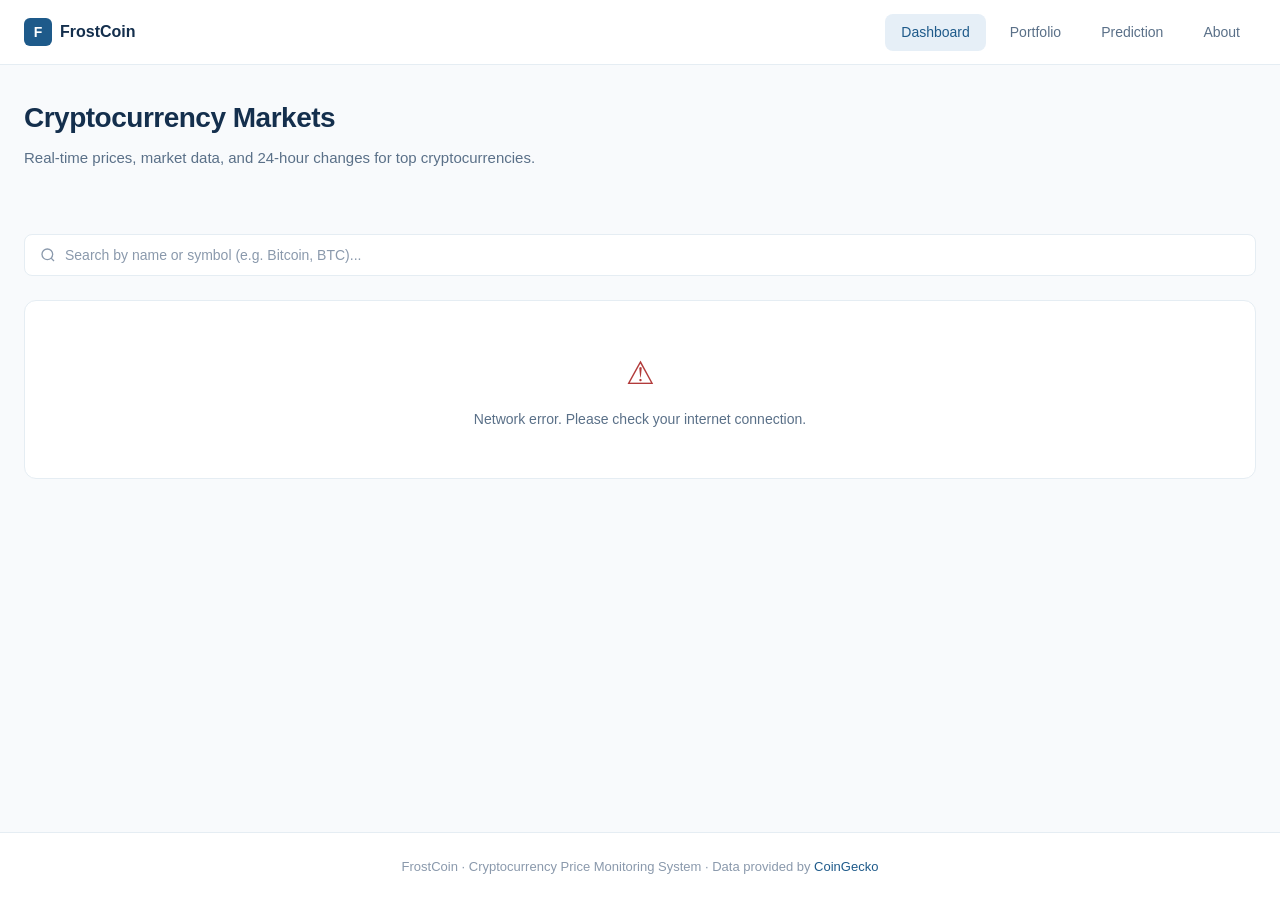
==== crypto-app/index.html @ 24e7f229 "Initial commit: Stage 2 - Dashboard and Coin Detail" ====
<!DOCTYPE html>
<html lang="en">
<head>
    <meta charset="UTF-8">
    <meta name="viewport" content="width=device-width, initial-scale=1.0">
    <title>FrostCoin — Cryptocurrency Price Monitor</title>
    <meta name="description" content="Real-time cryptocurrency prices, technical analysis, prediction, and portfolio tracking.">
    <link rel="stylesheet" href="css/styles.css">
</head>
<body>

    <!-- ============ Site header ============ -->
    <header class="site-header">
        <div class="header-container">
            <a href="index.html" class="logo">
                <span class="logo-mark">F</span>
                <span>FrostCoin</span>
            </a>
            <nav class="main-nav">
                <a href="index.html" class="nav-link">Dashboard</a>
                <a href="pages/portfolio.html" class="nav-link">Portfolio</a>
                <a href="pages/prediction.html" class="nav-link">Prediction</a>
                <a href="pages/about.html" class="nav-link">About</a>
            </nav>
        </div>
    </header>

    <!-- ============ Main content ============ -->
    <main class="page-container">

        <div class="page-header">
            <h1 class="page-title">Cryptocurrency Markets</h1>
            <p class="page-subtitle">Real-time prices, market data, and 24-hour changes for top cryptocurrencies.</p>
        </div>

        <!-- Global market stats -->
        <div id="global-stats" class="stat-grid">
            <!-- Populated by dashboard.js -->
        </div>

        <!-- Search -->
        <div class="search-wrapper">
            <svg class="search-icon" viewBox="0 0 24 24" fill="none" stroke="currentColor" stroke-width="2">
                <circle cx="11" cy="11" r="8"></circle>
                <line x1="21" y1="21" x2="16.65" y2="16.65"></line>
            </svg>
            <input type="text" id="search-input" class="search-input"
                   placeholder="Search by name or symbol (e.g. Bitcoin, BTC)..."
                   autocomplete="off">
        </div>

        <!-- Coin table -->
        <div class="coin-table-wrapper">
            <table class="coin-table">
                <thead>
                    <tr>
                        <th>#</th>
                        <th>Name</th>
                        <th class="numeric">Price</th>
                        <th class="numeric">24h %</th>
                        <th class="numeric hide-mobile">Market cap</th>
                        <th class="numeric hide-mobile">Volume (24h)</th>
                    </tr>
                </thead>
                <tbody id="coin-table-body">
                    <!-- Populated by dashboard.js -->
                </tbody>
            </table>
        </div>

    </main>

    <!-- ============ Footer ============ -->
    <footer class="site-footer">
        <p>FrostCoin &middot; Cryptocurrency Price Monitoring System &middot;
           Data provided by <a href="https://www.coingecko.com/" target="_blank" rel="noopener">CoinGecko</a></p>
    </footer>

    <!-- ============ Scripts (loaded in dependency order) ============ -->
    <script src="js/utils.js"></script>
    <script src="js/api.js"></script>
    <script src="js/dashboard.js"></script>
</body>
</html>
---- crypto-app/css/styles.css ----
/* ==========================================================================
   Cryptocurrency Price Monitoring System — Main Stylesheet
   Design palette: Arctic Ice (Option B)
   ========================================================================== */


/* --------------------------------------------------------------------------
   1. Design tokens (CSS variables)
   All colors, spacing, fonts in one place. Edit here to update entire site.
   -------------------------------------------------------------------------- */
:root {
    /* Backgrounds */
    --bg-page: #F8FAFC;
    --bg-card: #FFFFFF;
    --bg-hover: #F2F7FB;
    --bg-input: #FFFFFF;

    /* Text */
    --text-primary: #142F4D;
    --text-secondary: #5A7088;
    --text-tertiary: #8A99AC;
    --text-inverse: #FFFFFF;

    /* Accent (Arctic blue) */
    --accent: #1E5A8A;
    --accent-light: #3B85C4;
    --accent-bg: #E6EFF7;

    /* Semantic */
    --success: #2E6B3F;
    --success-bg: #DCEBDC;
    --danger: #B23A3A;
    --danger-bg: #F7E0E0;
    --warning: #B87B1F;
    --warning-bg: #FBEED1;

    /* Borders */
    --border-light: #E5EDF3;
    --border-medium: #D0DCE7;
    --border-strong: #A8BACB;

    /* Spacing */
    --space-1: 4px;
    --space-2: 8px;
    --space-3: 12px;
    --space-4: 16px;
    --space-5: 20px;
    --space-6: 24px;
    --space-8: 32px;
    --space-10: 40px;
    --space-12: 48px;

    /* Radius */
    --radius-sm: 6px;
    --radius-md: 8px;
    --radius-lg: 12px;
    --radius-full: 999px;

    /* Typography */
    --font-sans: -apple-system, BlinkMacSystemFont, "Segoe UI", Roboto,
                 "Helvetica Neue", Arial, sans-serif;
    --font-mono: "SF Mono", Monaco, Consolas, "Courier New", monospace;

    /* Transitions */
    --transition-fast: 0.15s ease;
    --transition-base: 0.25s ease;

    /* Shadows */
    --shadow-sm: 0 1px 2px rgba(20, 47, 77, 0.04);
    --shadow-md: 0 2px 8px rgba(20, 47, 77, 0.06);
}


/* --------------------------------------------------------------------------
   2. Reset and base
   -------------------------------------------------------------------------- */
*, *::before, *::after { box-sizing: border-box; margin: 0; padding: 0; }

html { font-size: 16px; scroll-behavior: smooth; }

body {
    font-family: var(--font-sans);
    font-size: 14px;
    line-height: 1.5;
    color: var(--text-primary);
    background-color: var(--bg-page);
    -webkit-font-smoothing: antialiased;
    min-height: 100vh;
    display: flex;
    flex-direction: column;
}

a { color: var(--accent); text-decoration: none; transition: color var(--transition-fast); }
a:hover { color: var(--accent-light); }

button { font-family: inherit; cursor: pointer; border: none; background: none; }
input, select, textarea { font-family: inherit; font-size: inherit; }


/* --------------------------------------------------------------------------
   3. Header / Navigation
   -------------------------------------------------------------------------- */
.site-header {
    background-color: var(--bg-card);
    border-bottom: 1px solid var(--border-light);
    position: sticky;
    top: 0;
    z-index: 100;
}

.header-container {
    max-width: 1280px;
    margin: 0 auto;
    padding: 0 var(--space-6);
    display: flex;
    align-items: center;
    justify-content: space-between;
    height: 64px;
}

.logo {
    display: flex;
    align-items: center;
    gap: var(--space-2);
    font-size: 16px;
    font-weight: 600;
    color: var(--text-primary);
}

.logo-mark {
    width: 28px;
    height: 28px;
    border-radius: var(--radius-sm);
    background: var(--accent);
    display: flex;
    align-items: center;
    justify-content: center;
    color: var(--text-inverse);
    font-weight: 700;
    font-size: 14px;
}

.main-nav { display: flex; gap: var(--space-2); }

.nav-link {
    padding: var(--space-2) var(--space-4);
    border-radius: var(--radius-md);
    font-size: 14px;
    font-weight: 500;
    color: var(--text-secondary);
    transition: all var(--transition-fast);
}

.nav-link:hover { background-color: var(--bg-hover); color: var(--text-primary); }
.nav-link.active { background-color: var(--accent-bg); color: var(--accent); }


/* --------------------------------------------------------------------------
   4. Layout containers
   -------------------------------------------------------------------------- */
.page-container {
    max-width: 1280px;
    margin: 0 auto;
    padding: var(--space-8) var(--space-6);
    width: 100%;
    flex: 1;
}

.page-header { margin-bottom: var(--space-8); }

.page-title {
    font-size: 28px;
    font-weight: 600;
    color: var(--text-primary);
    margin-bottom: var(--space-2);
    letter-spacing: -0.5px;
}

.page-subtitle { font-size: 15px; color: var(--text-secondary); }


/* --------------------------------------------------------------------------
   5. Cards
   -------------------------------------------------------------------------- */
.card {
    background-color: var(--bg-card);
    border: 1px solid var(--border-light);
    border-radius: var(--radius-lg);
    padding: var(--space-6);
    transition: border-color var(--transition-fast);
}

.card:hover { border-color: var(--border-medium); }

.card-header {
    display: flex;
    align-items: center;
    justify-content: space-between;
    margin-bottom: var(--space-4);
    padding-bottom: var(--space-4);
    border-bottom: 1px solid var(--border-light);
    flex-wrap: wrap;
    gap: var(--space-3);
}

.card-title { font-size: 16px; font-weight: 600; color: var(--text-primary); }


/* --------------------------------------------------------------------------
   6. Stat / Metric cards
   -------------------------------------------------------------------------- */
.stat-grid {
    display: grid;
    grid-template-columns: repeat(auto-fit, minmax(200px, 1fr));
    gap: var(--space-4);
    margin-bottom: var(--space-8);
}

.stat-card {
    background: var(--bg-card);
    border: 1px solid var(--border-light);
    border-radius: var(--radius-lg);
    padding: var(--space-5);
}

.stat-label {
    font-size: 12px;
    font-weight: 500;
    color: var(--text-secondary);
    text-transform: uppercase;
    letter-spacing: 0.5px;
    margin-bottom: var(--space-2);
}

.stat-value {
    font-size: 24px;
    font-weight: 600;
    color: var(--text-primary);
    margin-bottom: var(--space-1);
}

.stat-change { font-size: 13px; font-weight: 500; }
.stat-change.positive { color: var(--success); }
.stat-change.negative { color: var(--danger); }


/* --------------------------------------------------------------------------
   7. Search bar
   -------------------------------------------------------------------------- */
.search-wrapper { position: relative; margin-bottom: var(--space-6); }

.search-input {
    width: 100%;
    padding: var(--space-3) var(--space-4) var(--space-3) var(--space-10);
    border: 1px solid var(--border-light);
    border-radius: var(--radius-md);
    background: var(--bg-input);
    font-size: 14px;
    color: var(--text-primary);
    transition: all var(--transition-fast);
}

.search-input:focus {
    outline: none;
    border-color: var(--accent);
    box-shadow: 0 0 0 3px var(--accent-bg);
}

.search-input::placeholder { color: var(--text-tertiary); }

.search-icon {
    position: absolute;
    left: var(--space-4);
    top: 50%;
    transform: translateY(-50%);
    width: 16px;
    height: 16px;
    color: var(--text-tertiary);
    pointer-events: none;
}


/* --------------------------------------------------------------------------
   8. Coin table
   -------------------------------------------------------------------------- */
.coin-table-wrapper {
    background: var(--bg-card);
    border: 1px solid var(--border-light);
    border-radius: var(--radius-lg);
    overflow: hidden;
}

.coin-table { width: 100%; border-collapse: collapse; }

.coin-table thead {
    background: var(--bg-hover);
    border-bottom: 1px solid var(--border-light);
}

.coin-table th {
    padding: var(--space-3) var(--space-4);
    text-align: left;
    font-size: 12px;
    font-weight: 500;
    color: var(--text-secondary);
    text-transform: uppercase;
    letter-spacing: 0.5px;
}

.coin-table th.numeric, .coin-table td.numeric { text-align: right; }

.coin-table td {
    padding: var(--space-4);
    border-bottom: 1px solid var(--border-light);
    font-size: 14px;
    color: var(--text-primary);
    vertical-align: middle;
}

.coin-table tr:last-child td { border-bottom: none; }

.coin-table tbody tr {
    cursor: pointer;
    transition: background var(--transition-fast);
}

.coin-table tbody tr:hover { background: var(--bg-hover); }

.coin-name-cell {
    display: flex;
    align-items: center;
    gap: var(--space-3);
}

.coin-icon {
    width: 28px;
    height: 28px;
    border-radius: 50%;
    background: var(--bg-hover);
}

.coin-name { font-weight: 500; color: var(--text-primary); }

.coin-symbol {
    font-size: 12px;
    color: var(--text-secondary);
    text-transform: uppercase;
    margin-left: var(--space-2);
}

.price-change {
    font-weight: 500;
    padding: 2px var(--space-2);
    border-radius: var(--radius-sm);
    font-size: 13px;
    display: inline-block;
}

.price-change.positive { color: var(--success); background: var(--success-bg); }
.price-change.negative { color: var(--danger); background: var(--danger-bg); }


/* --------------------------------------------------------------------------
   9. Buttons
   -------------------------------------------------------------------------- */
.btn {
    display: inline-flex;
    align-items: center;
    justify-content: center;
    gap: var(--space-2);
    padding: var(--space-3) var(--space-5);
    border-radius: var(--radius-md);
    font-size: 14px;
    font-weight: 500;
    transition: all var(--transition-fast);
    border: 1px solid transparent;
    cursor: pointer;
}

.btn-primary { background: var(--accent); color: var(--text-inverse); }
.btn-primary:hover { background: var(--accent-light); }

.btn-secondary {
    background: var(--bg-card);
    color: var(--text-primary);
    border-color: var(--border-light);
}
.btn-secondary:hover { border-color: var(--border-medium); background: var(--bg-hover); }

.btn-danger { background: var(--danger-bg); color: var(--danger); }
.btn-danger:hover { background: #F0CECE; }

.btn-sm { padding: var(--space-2) var(--space-3); font-size: 13px; }


/* --------------------------------------------------------------------------
   10. Loading / error / empty states
   -------------------------------------------------------------------------- */
.loading-state, .error-state, .empty-state {
    padding: var(--space-12) var(--space-6);
    text-align: center;
    color: var(--text-secondary);
}

.loading-spinner {
    display: inline-block;
    width: 32px;
    height: 32px;
    border: 3px solid var(--border-light);
    border-top-color: var(--accent);
    border-radius: 50%;
    animation: spin 0.8s linear infinite;
    margin-bottom: var(--space-4);
}

@keyframes spin { to { transform: rotate(360deg); } }

.error-state .error-icon { font-size: 32px; margin-bottom: var(--space-3); color: var(--danger); }


/* --------------------------------------------------------------------------
   11. Toast notifications
   -------------------------------------------------------------------------- */
.toast-container {
    position: fixed;
    bottom: var(--space-6);
    right: var(--space-6);
    z-index: 1000;
    display: flex;
    flex-direction: column;
    gap: var(--space-2);
}

.toast {
    background: var(--bg-card);
    border: 1px solid var(--border-light);
    border-radius: var(--radius-md);
    padding: var(--space-3) var(--space-4);
    box-shadow: var(--shadow-md);
    font-size: 14px;
    min-width: 240px;
    animation: slideIn 0.25s ease;
}

.toast.success { border-left: 3px solid var(--success); }
.toast.error   { border-left: 3px solid var(--danger); }
.toast.warning { border-left: 3px solid var(--warning); }

@keyframes slideIn {
    from { transform: translateX(100%); opacity: 0; }
    to   { transform: translateX(0); opacity: 1; }
}


/* --------------------------------------------------------------------------
   12. Footer
   -------------------------------------------------------------------------- */
.site-footer {
    border-top: 1px solid var(--border-light);
    background: var(--bg-card);
    padding: var(--space-6);
    text-align: center;
    font-size: 13px;
    color: var(--text-tertiary);
    margin-top: var(--space-12);
}


/* --------------------------------------------------------------------------
   13. Chart-page-specific styles
   -------------------------------------------------------------------------- */
.coin-detail-header {
    display: flex;
    align-items: center;
    gap: var(--space-4);
    margin-bottom: var(--space-6);
    flex-wrap: wrap;
}

.coin-detail-icon {
    width: 48px;
    height: 48px;
    border-radius: 50%;
    background: var(--bg-hover);
}

.coin-detail-name {
    font-size: 24px;
    font-weight: 600;
    color: var(--text-primary);
}

.coin-detail-price {
    font-size: 32px;
    font-weight: 700;
    color: var(--text-primary);
    letter-spacing: -0.5px;
}

.chart-container {
    position: relative;
    width: 100%;
    height: 480px;
    background: var(--bg-card);
    border: 1px solid var(--border-light);
    border-radius: var(--radius-lg);
    overflow: hidden;
}

.chart-toolbar {
    display: flex;
    align-items: center;
    gap: var(--space-2);
    flex-wrap: wrap;
    padding: var(--space-3);
    border-bottom: 1px solid var(--border-light);
    background: var(--bg-hover);
}

.toolbar-group {
    display: flex;
    gap: 2px;
    background: var(--bg-card);
    border: 1px solid var(--border-light);
    border-radius: var(--radius-md);
    padding: 2px;
}

.toolbar-btn {
    padding: var(--space-1) var(--space-3);
    border-radius: var(--radius-sm);
    font-size: 13px;
    font-weight: 500;
    color: var(--text-secondary);
    transition: all var(--transition-fast);
    cursor: pointer;
}

.toolbar-btn:hover { background: var(--bg-hover); color: var(--text-primary); }
.toolbar-btn.active { background: var(--accent-bg); color: var(--accent); }

.chart-area { position: relative; width: 100%; height: 420px; }
.drawing-canvas {
    position: absolute;
    top: 0; left: 0;
    width: 100%; height: 100%;
    pointer-events: none;
    z-index: 5;
}
.drawing-canvas.active { pointer-events: auto; cursor: crosshair; }


/* --------------------------------------------------------------------------
   14. Indicator panel
   -------------------------------------------------------------------------- */
.indicator-grid {
    display: grid;
    grid-template-columns: repeat(auto-fit, minmax(180px, 1fr));
    gap: var(--space-4);
    margin-top: var(--space-6);
}

.indicator-card {
    background: var(--bg-card);
    border: 1px solid var(--border-light);
    border-radius: var(--radius-md);
    padding: var(--space-4);
}

.indicator-label {
    font-size: 11px;
    color: var(--text-secondary);
    text-transform: uppercase;
    letter-spacing: 0.5px;
    margin-bottom: var(--space-1);
}

.indicator-value { font-size: 20px; font-weight: 600; color: var(--text-primary); }
.indicator-hint { font-size: 12px; color: var(--text-tertiary); margin-top: var(--space-1); }


/* --------------------------------------------------------------------------
   15. Forms (Portfolio add/edit)
   -------------------------------------------------------------------------- */
.form-group { margin-bottom: var(--space-4); }

.form-label {
    display: block;
    font-size: 13px;
    font-weight: 500;
    color: var(--text-secondary);
    margin-bottom: var(--space-2);
}

.form-input, .form-select {
    width: 100%;
    padding: var(--space-3) var(--space-4);
    border: 1px solid var(--border-light);
    border-radius: var(--radius-md);
    background: var(--bg-input);
    font-size: 14px;
    color: var(--text-primary);
    transition: all var(--transition-fast);
}

.form-input:focus, .form-select:focus {
    outline: none;
    border-color: var(--accent);
    box-shadow: 0 0 0 3px var(--accent-bg);
}

.form-error {
    font-size: 12px;
    color: var(--danger);
    margin-top: var(--space-1);
    min-height: 16px;
}

.form-actions {
    display: flex;
    gap: var(--space-3);
    justify-content: flex-end;
    margin-top: var(--space-6);
}

.form-grid {
    display: grid;
    grid-template-columns: repeat(auto-fit, minmax(200px, 1fr));
    gap: var(--space-4);
}


/* --------------------------------------------------------------------------
   16. Modal
   -------------------------------------------------------------------------- */
.modal-overlay {
    position: fixed;
    inset: 0;
    background: rgba(20, 47, 77, 0.4);
    z-index: 200;
    display: flex;
    align-items: center;
    justify-content: center;
    padding: var(--space-4);
    animation: fadeIn 0.2s ease;
}

.modal {
    background: var(--bg-card);
    border-radius: var(--radius-lg);
    padding: var(--space-6);
    max-width: 480px;
    width: 100%;
    box-shadow: var(--shadow-md);
}

.modal-title {
    font-size: 18px;
    font-weight: 600;
    color: var(--text-primary);
    margin-bottom: var(--space-4);
}

@keyframes fadeIn {
    from { opacity: 0; }
    to   { opacity: 1; }
}


/* --------------------------------------------------------------------------
   17. Prediction page
   -------------------------------------------------------------------------- */
.prediction-controls {
    display: grid;
    grid-template-columns: repeat(auto-fit, minmax(200px, 1fr));
    gap: var(--space-4);
    margin-bottom: var(--space-6);
}

.model-comparison {
    display: grid;
    grid-template-columns: repeat(auto-fit, minmax(280px, 1fr));
    gap: var(--space-4);
    margin-top: var(--space-6);
}


/* --------------------------------------------------------------------------
   18. Responsive
   -------------------------------------------------------------------------- */
@media (max-width: 768px) {
    .header-container { padding: 0 var(--space-4); height: 56px; }
    .main-nav { gap: 0; }
    .nav-link { padding: var(--space-2) var(--space-3); font-size: 13px; }
    .page-container { padding: var(--space-5) var(--space-4); }
    .page-title { font-size: 22px; }
    .stat-grid { grid-template-columns: repeat(2, 1fr); }
    .coin-table th.hide-mobile, .coin-table td.hide-mobile { display: none; }
    .coin-table th, .coin-table td { padding: var(--space-3); }
    .chart-container { height: 380px; }
    .chart-area { height: 320px; }
    .coin-detail-price { font-size: 24px; }
}

@media (max-width: 480px) {
    .stat-grid { grid-template-columns: 1fr; }
    .logo span { display: none; }
}
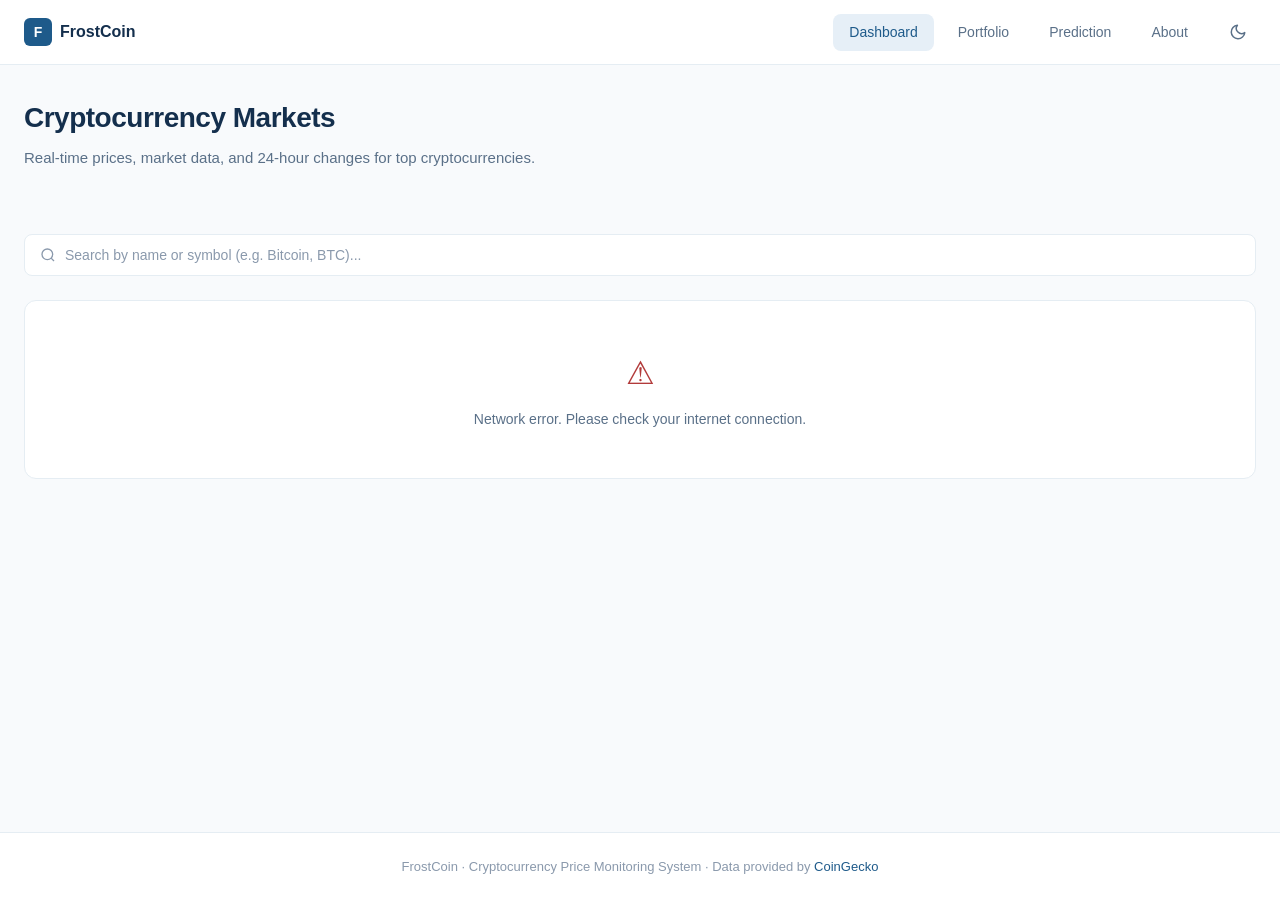
==== commit ae6608f7: "Add dark mode toggle with SVG icons" ====
--- a/crypto-app/index.html
+++ b/crypto-app/index.html
@@ -6,6 +6,19 @@
     <title>FrostCoin — Cryptocurrency Price Monitor</title>
     <meta name="description" content="Real-time cryptocurrency prices, technical analysis, prediction, and portfolio tracking.">
     <link rel="stylesheet" href="css/styles.css">
+
+    <!-- Apply saved theme immediately to avoid a flash of light theme on load.
+         This tiny inline script runs before the body renders. -->
+    <script>
+        (function () {
+            try {
+                var saved = localStorage.getItem('frostcoin-theme');
+                if (saved === 'dark') {
+                    document.documentElement.setAttribute('data-theme', 'dark');
+                }
+            } catch (e) { /* localStorage blocked — default to light */ }
+        })();
+    </script>
 </head>
 <body>
 
@@ -21,6 +34,33 @@
                 <a href="pages/portfolio.html" class="nav-link">Portfolio</a>
                 <a href="pages/prediction.html" class="nav-link">Prediction</a>
                 <a href="pages/about.html" class="nav-link">About</a>
+
+                <!-- Theme toggle: SVG icons drawn from scratch.
+                     Sun shows in dark mode (click to go light).
+                     Moon shows in light mode (click to go dark). -->
+                <button id="theme-toggle" class="theme-toggle"
+                        aria-label="Toggle light or dark theme" title="Toggle theme">
+                    <!-- Sun icon: a circle with eight rays -->
+                    <svg class="icon-sun" viewBox="0 0 24 24" fill="none"
+                         stroke="currentColor" stroke-width="2"
+                         stroke-linecap="round" stroke-linejoin="round">
+                        <circle cx="12" cy="12" r="4"/>
+                        <line x1="12" y1="2"  x2="12" y2="4"/>
+                        <line x1="12" y1="20" x2="12" y2="22"/>
+                        <line x1="2"  y1="12" x2="4"  y2="12"/>
+                        <line x1="20" y1="12" x2="22" y2="12"/>
+                        <line x1="4.93"  y1="4.93"  x2="6.34"  y2="6.34"/>
+                        <line x1="17.66" y1="17.66" x2="19.07" y2="19.07"/>
+                        <line x1="4.93"  y1="19.07" x2="6.34"  y2="17.66"/>
+                        <line x1="17.66" y1="6.34"  x2="19.07" y2="4.93"/>
+                    </svg>
+                    <!-- Moon icon: a crescent shape drawn with a single path -->
+                    <svg class="icon-moon" viewBox="0 0 24 24" fill="none"
+                         stroke="currentColor" stroke-width="2"
+                         stroke-linecap="round" stroke-linejoin="round">
+                        <path d="M21 12.79A9 9 0 1 1 11.21 3 7 7 0 0 0 21 12.79z"/>
+                    </svg>
+                </button>
             </nav>
         </div>
     </header>
@@ -77,6 +117,7 @@
     </footer>
 
     <!-- ============ Scripts (loaded in dependency order) ============ -->
+    <script src="js/theme.js"></script>
     <script src="js/utils.js"></script>
     <script src="js/api.js"></script>
     <script src="js/dashboard.js"></script>
--- a/crypto-app/css/styles.css
+++ b/crypto-app/css/styles.css
@@ -69,6 +69,84 @@
     --shadow-sm: 0 1px 2px rgba(20, 47, 77, 0.04);
     --shadow-md: 0 2px 8px rgba(20, 47, 77, 0.06);
 }
+
+
+/* --------------------------------------------------------------------------
+   1b. Dark mode overrides
+   When the <html> element has the attribute data-theme="dark", these
+   variables override the defaults defined in :root above. Because every
+   color in the app references a CSS variable, switching themes is instant.
+   -------------------------------------------------------------------------- */
+html[data-theme="dark"] {
+    /* Backgrounds — deep navy, NOT pure black (research shows pure black
+       causes excessive contrast and eye strain) */
+    --bg-page: #0F1B2D;
+    --bg-card: #162338;
+    --bg-hover: #1E2D45;
+    --bg-input: #1E2D45;
+
+    /* Text */
+    --text-primary:   #E8EEF5;
+    --text-secondary: #A0B0C5;
+    --text-tertiary:  #6F8198;
+    --text-inverse:   #0F1B2D;
+
+    /* Accent — slightly brighter blue for dark backgrounds */
+    --accent:       #5BA3DD;
+    --accent-light: #7DBBE8;
+    --accent-bg:    rgba(91, 163, 221, 0.15);
+
+    /* Semantic — desaturated for dark backgrounds (Material Design guideline) */
+    --success:    #6FAF7E;
+    --success-bg: rgba(111, 175, 126, 0.15);
+    --danger:     #D67878;
+    --danger-bg:  rgba(214, 120, 120, 0.15);
+    --warning:    #DDA651;
+    --warning-bg: rgba(221, 166, 81, 0.15);
+
+    /* Borders */
+    --border-light:  #243450;
+    --border-medium: #324562;
+    --border-strong: #4A5F7E;
+
+    /* Shadows — slightly darker on dark backgrounds */
+    --shadow-sm: 0 1px 2px rgba(0, 0, 0, 0.20);
+    --shadow-md: 0 2px 8px rgba(0, 0, 0, 0.25);
+}
+
+
+/* --------------------------------------------------------------------------
+   1c. Theme toggle button
+   -------------------------------------------------------------------------- */
+.theme-toggle {
+    width: 36px;
+    height: 36px;
+    border-radius: var(--radius-md);
+    background: transparent;
+    color: var(--text-secondary);
+    display: flex;
+    align-items: center;
+    justify-content: center;
+    transition: all var(--transition-fast);
+    margin-left: var(--space-2);
+}
+
+.theme-toggle:hover {
+    background: var(--bg-hover);
+    color: var(--text-primary);
+}
+
+.theme-toggle svg {
+    width: 18px;
+    height: 18px;
+}
+
+/* Show sun icon when in dark mode (so user clicks it to go to light mode),
+   show moon icon when in light mode (so user clicks it to go to dark mode) */
+.theme-toggle .icon-sun  { display: none; }
+.theme-toggle .icon-moon { display: block; }
+html[data-theme="dark"] .theme-toggle .icon-sun  { display: block; }
+html[data-theme="dark"] .theme-toggle .icon-moon { display: none; }
 
 
 /* --------------------------------------------------------------------------
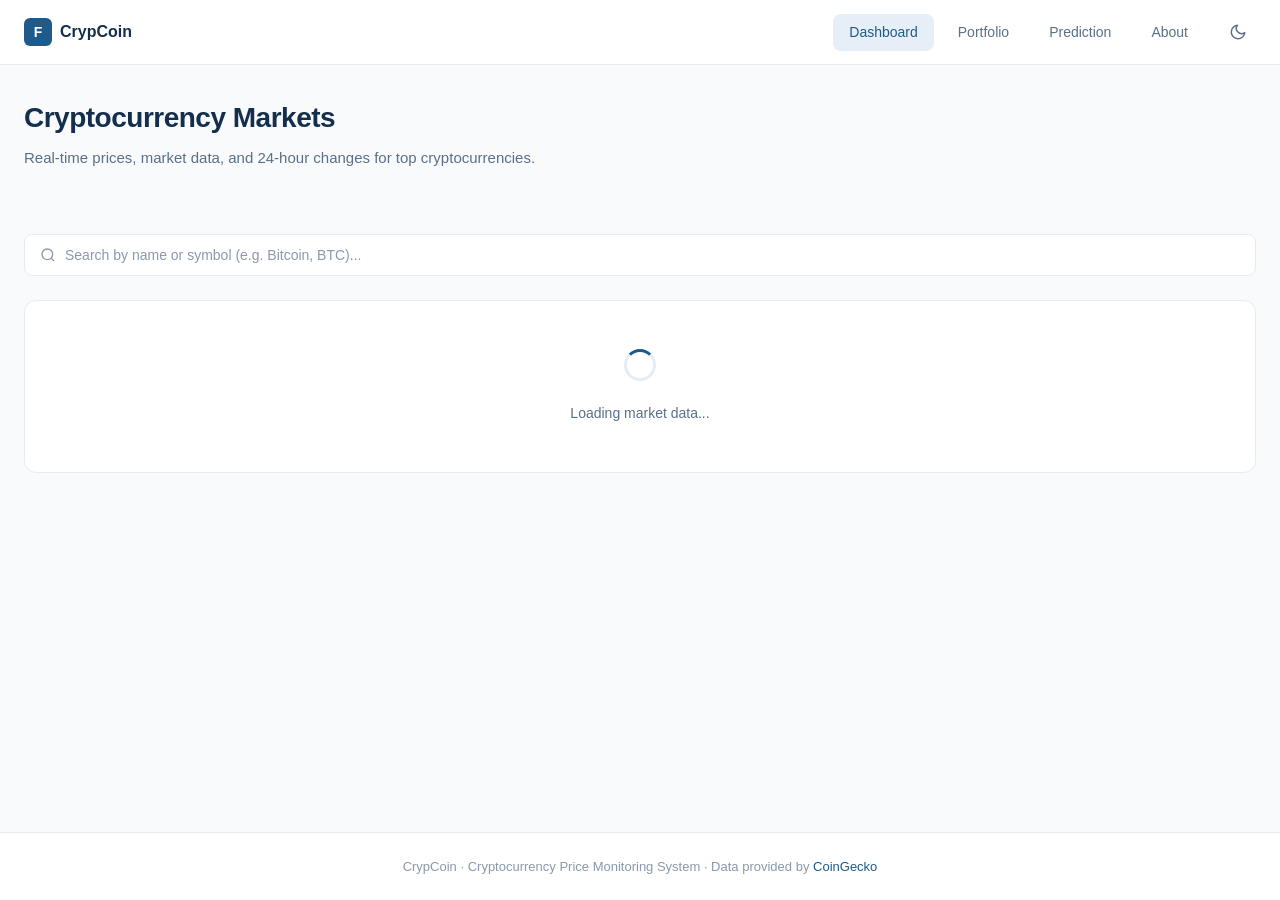
==== commit 646a188e: "change name" ====
--- a/crypto-app/index.html
+++ b/crypto-app/index.html
@@ -3,7 +3,7 @@
 <head>
     <meta charset="UTF-8">
     <meta name="viewport" content="width=device-width, initial-scale=1.0">
-    <title>FrostCoin — Cryptocurrency Price Monitor</title>
+    <title>CrypCoin — Cryptocurrency Price Monitor</title>
     <meta name="description" content="Real-time cryptocurrency prices, technical analysis, prediction, and portfolio tracking.">
     <link rel="stylesheet" href="css/styles.css">
 
@@ -12,7 +12,7 @@
     <script>
         (function () {
             try {
-                var saved = localStorage.getItem('frostcoin-theme');
+                var saved = localStorage.getItem('crypcoin-theme');
                 if (saved === 'dark') {
                     document.documentElement.setAttribute('data-theme', 'dark');
                 }
@@ -27,7 +27,7 @@
         <div class="header-container">
             <a href="index.html" class="logo">
                 <span class="logo-mark">F</span>
-                <span>FrostCoin</span>
+                <span>CrypCoin</span>
             </a>
             <nav class="main-nav">
                 <a href="index.html" class="nav-link">Dashboard</a>
@@ -112,7 +112,7 @@
 
     <!-- ============ Footer ============ -->
     <footer class="site-footer">
-        <p>FrostCoin &middot; Cryptocurrency Price Monitoring System &middot;
+        <p>CrypCoin &middot; Cryptocurrency Price Monitoring System &middot;
            Data provided by <a href="https://www.coingecko.com/" target="_blank" rel="noopener">CoinGecko</a></p>
     </footer>
 
--- a/crypto-app/css/styles.css
+++ b/crypto-app/css/styles.css
@@ -764,7 +764,389 @@
 
 
 /* --------------------------------------------------------------------------
-   18. Responsive
+   18. Portfolio page
+   -------------------------------------------------------------------------- */
+.portfolio-summary {
+    display: grid;
+    grid-template-columns: 2fr 1fr;
+    gap: var(--space-6);
+    margin-bottom: var(--space-8);
+}
+
+.holdings-table-wrapper {
+    background: var(--bg-card);
+    border: 1px solid var(--border-light);
+    border-radius: var(--radius-lg);
+    overflow: hidden;
+}
+
+.holdings-table {
+    width: 100%;
+    border-collapse: collapse;
+}
+
+.holdings-table thead {
+    background: var(--bg-hover);
+    border-bottom: 1px solid var(--border-light);
+}
+
+.holdings-table th {
+    padding: var(--space-3) var(--space-4);
+    text-align: left;
+    font-size: 12px;
+    font-weight: 500;
+    color: var(--text-secondary);
+    text-transform: uppercase;
+    letter-spacing: 0.5px;
+}
+
+.holdings-table th.numeric, .holdings-table td.numeric { text-align: right; }
+.holdings-table th.actions, .holdings-table td.actions { text-align: center; width: 120px; }
+
+.holdings-table td {
+    padding: var(--space-4);
+    border-bottom: 1px solid var(--border-light);
+    font-size: 14px;
+    color: var(--text-primary);
+    vertical-align: middle;
+}
+
+.holdings-table tr:last-child td { border-bottom: none; }
+
+.row-actions {
+    display: inline-flex;
+    gap: var(--space-2);
+}
+
+.icon-btn {
+    width: 28px;
+    height: 28px;
+    border-radius: var(--radius-sm);
+    display: inline-flex;
+    align-items: center;
+    justify-content: center;
+    color: var(--text-secondary);
+    transition: all var(--transition-fast);
+    cursor: pointer;
+}
+
+.icon-btn:hover { background: var(--bg-hover); color: var(--text-primary); }
+.icon-btn.danger:hover { background: var(--danger-bg); color: var(--danger); }
+.icon-btn svg { width: 14px; height: 14px; }
+
+/* Allocation donut chart wrapper */
+.allocation-card {
+    background: var(--bg-card);
+    border: 1px solid var(--border-light);
+    border-radius: var(--radius-lg);
+    padding: var(--space-6);
+    display: flex;
+    flex-direction: column;
+    align-items: center;
+}
+
+.allocation-svg {
+    width: 200px;
+    height: 200px;
+    margin: var(--space-3) 0;
+}
+
+.allocation-legend {
+    list-style: none;
+    width: 100%;
+    margin-top: var(--space-3);
+}
+
+.allocation-legend li {
+    display: flex;
+    align-items: center;
+    justify-content: space-between;
+    padding: var(--space-2) 0;
+    font-size: 13px;
+    border-bottom: 1px solid var(--border-light);
+}
+
+.allocation-legend li:last-child { border-bottom: none; }
+
+.legend-label {
+    display: flex;
+    align-items: center;
+    gap: var(--space-2);
+    color: var(--text-primary);
+}
+
+.legend-swatch {
+    width: 10px;
+    height: 10px;
+    border-radius: 2px;
+    display: inline-block;
+}
+
+.legend-percent { color: var(--text-secondary); font-weight: 500; }
+
+/* Coin selector dropdown for the add form */
+.coin-selector-wrapper { position: relative; }
+
+.coin-suggestions {
+    position: absolute;
+    top: 100%;
+    left: 0;
+    right: 0;
+    margin-top: 4px;
+    background: var(--bg-card);
+    border: 1px solid var(--border-light);
+    border-radius: var(--radius-md);
+    max-height: 240px;
+    overflow-y: auto;
+    z-index: 50;
+    box-shadow: var(--shadow-md);
+    display: none;
+}
+
+.coin-suggestions.open { display: block; }
+
+.suggestion-item {
+    display: flex;
+    align-items: center;
+    gap: var(--space-3);
+    padding: var(--space-3) var(--space-4);
+    cursor: pointer;
+    transition: background var(--transition-fast);
+    border-bottom: 1px solid var(--border-light);
+}
+
+.suggestion-item:last-child { border-bottom: none; }
+.suggestion-item:hover { background: var(--bg-hover); }
+
+.suggestion-icon {
+    width: 24px;
+    height: 24px;
+    border-radius: 50%;
+    background: var(--bg-hover);
+}
+
+
+/* --------------------------------------------------------------------------
+   19. About / Help page
+   -------------------------------------------------------------------------- */
+.about-hero {
+    background: var(--bg-card);
+    border: 1px solid var(--border-light);
+    border-radius: var(--radius-lg);
+    padding: var(--space-8);
+    margin-bottom: var(--space-6);
+    text-align: center;
+}
+
+.about-hero h2 {
+    font-size: 22px;
+    color: var(--text-primary);
+    margin-bottom: var(--space-3);
+}
+
+.about-hero p {
+    font-size: 15px;
+    color: var(--text-secondary);
+    max-width: 640px;
+    margin: 0 auto;
+    line-height: 1.7;
+}
+
+.feature-grid {
+    display: grid;
+    grid-template-columns: repeat(auto-fit, minmax(240px, 1fr));
+    gap: var(--space-4);
+    margin-bottom: var(--space-8);
+}
+
+.feature-card {
+    background: var(--bg-card);
+    border: 1px solid var(--border-light);
+    border-radius: var(--radius-lg);
+    padding: var(--space-5);
+    transition: border-color var(--transition-fast);
+}
+
+.feature-card:hover { border-color: var(--border-medium); }
+
+.feature-icon {
+    width: 36px;
+    height: 36px;
+    border-radius: var(--radius-md);
+    background: var(--accent-bg);
+    color: var(--accent);
+    display: flex;
+    align-items: center;
+    justify-content: center;
+    margin-bottom: var(--space-3);
+}
+
+.feature-icon svg { width: 20px; height: 20px; }
+
+.feature-title {
+    font-size: 15px;
+    font-weight: 600;
+    color: var(--text-primary);
+    margin-bottom: var(--space-2);
+}
+
+.feature-desc {
+    font-size: 13px;
+    color: var(--text-secondary);
+    line-height: 1.6;
+}
+
+.section-title {
+    font-size: 20px;
+    font-weight: 600;
+    color: var(--text-primary);
+    margin: var(--space-8) 0 var(--space-4) 0;
+}
+
+/* FAQ accordion */
+.faq-list { list-style: none; }
+
+.faq-item {
+    background: var(--bg-card);
+    border: 1px solid var(--border-light);
+    border-radius: var(--radius-md);
+    margin-bottom: var(--space-3);
+    overflow: hidden;
+}
+
+.faq-question {
+    width: 100%;
+    text-align: left;
+    padding: var(--space-4) var(--space-5);
+    font-size: 14px;
+    font-weight: 500;
+    color: var(--text-primary);
+    background: transparent;
+    cursor: pointer;
+    display: flex;
+    align-items: center;
+    justify-content: space-between;
+    transition: background var(--transition-fast);
+}
+
+.faq-question:hover { background: var(--bg-hover); }
+
+.faq-toggle-icon {
+    width: 16px;
+    height: 16px;
+    color: var(--text-secondary);
+    transition: transform var(--transition-base);
+    flex-shrink: 0;
+}
+
+.faq-item.open .faq-toggle-icon { transform: rotate(180deg); }
+
+.faq-answer {
+    padding: 0 var(--space-5);
+    max-height: 0;
+    overflow: hidden;
+    transition: max-height var(--transition-base), padding var(--transition-base);
+    color: var(--text-secondary);
+    font-size: 14px;
+    line-height: 1.7;
+}
+
+.faq-item.open .faq-answer {
+    padding: 0 var(--space-5) var(--space-4) var(--space-5);
+    max-height: 800px;
+}
+
+/* How-to step list */
+.steps-list { counter-reset: step-counter; list-style: none; }
+
+.steps-list li {
+    counter-increment: step-counter;
+    padding: var(--space-3) 0 var(--space-3) var(--space-10);
+    position: relative;
+    color: var(--text-secondary);
+    font-size: 14px;
+    line-height: 1.7;
+    border-bottom: 1px solid var(--border-light);
+}
+
+.steps-list li:last-child { border-bottom: none; }
+
+.steps-list li::before {
+    content: counter(step-counter);
+    position: absolute;
+    left: 0;
+    top: var(--space-3);
+    width: 28px;
+    height: 28px;
+    border-radius: 50%;
+    background: var(--accent-bg);
+    color: var(--accent);
+    font-size: 13px;
+    font-weight: 600;
+    display: flex;
+    align-items: center;
+    justify-content: center;
+}
+
+.steps-list li strong {
+    color: var(--text-primary);
+    font-weight: 600;
+    display: block;
+    margin-bottom: 4px;
+}
+
+/* Tech stack pills */
+.tech-stack {
+    display: flex;
+    flex-wrap: wrap;
+    gap: var(--space-2);
+    margin-top: var(--space-3);
+}
+
+.tech-pill {
+    display: inline-flex;
+    align-items: center;
+    padding: var(--space-1) var(--space-3);
+    background: var(--bg-hover);
+    border: 1px solid var(--border-light);
+    border-radius: var(--radius-full);
+    font-size: 12px;
+    font-weight: 500;
+    color: var(--text-secondary);
+}
+
+/* Disclaimer banner */
+.disclaimer {
+    background: var(--warning-bg);
+    border: 1px solid var(--warning);
+    border-radius: var(--radius-md);
+    padding: var(--space-4) var(--space-5);
+    color: var(--text-primary);
+    font-size: 14px;
+    line-height: 1.6;
+    display: flex;
+    align-items: flex-start;
+    gap: var(--space-3);
+    margin-top: var(--space-4);
+}
+
+.disclaimer svg {
+    width: 20px;
+    height: 20px;
+    color: var(--warning);
+    flex-shrink: 0;
+    margin-top: 2px;
+}
+
+.disclaimer strong {
+    display: block;
+    margin-bottom: 4px;
+    color: var(--warning);
+}
+
+
+/* --------------------------------------------------------------------------
+   20. Responsive
    -------------------------------------------------------------------------- */
 @media (max-width: 768px) {
     .header-container { padding: 0 var(--space-4); height: 56px; }
@@ -778,6 +1160,9 @@
     .chart-container { height: 380px; }
     .chart-area { height: 320px; }
     .coin-detail-price { font-size: 24px; }
+    .portfolio-summary { grid-template-columns: 1fr; }
+    .about-hero { padding: var(--space-6); }
+    .about-hero h2 { font-size: 18px; }
 }
 
 @media (max-width: 480px) {
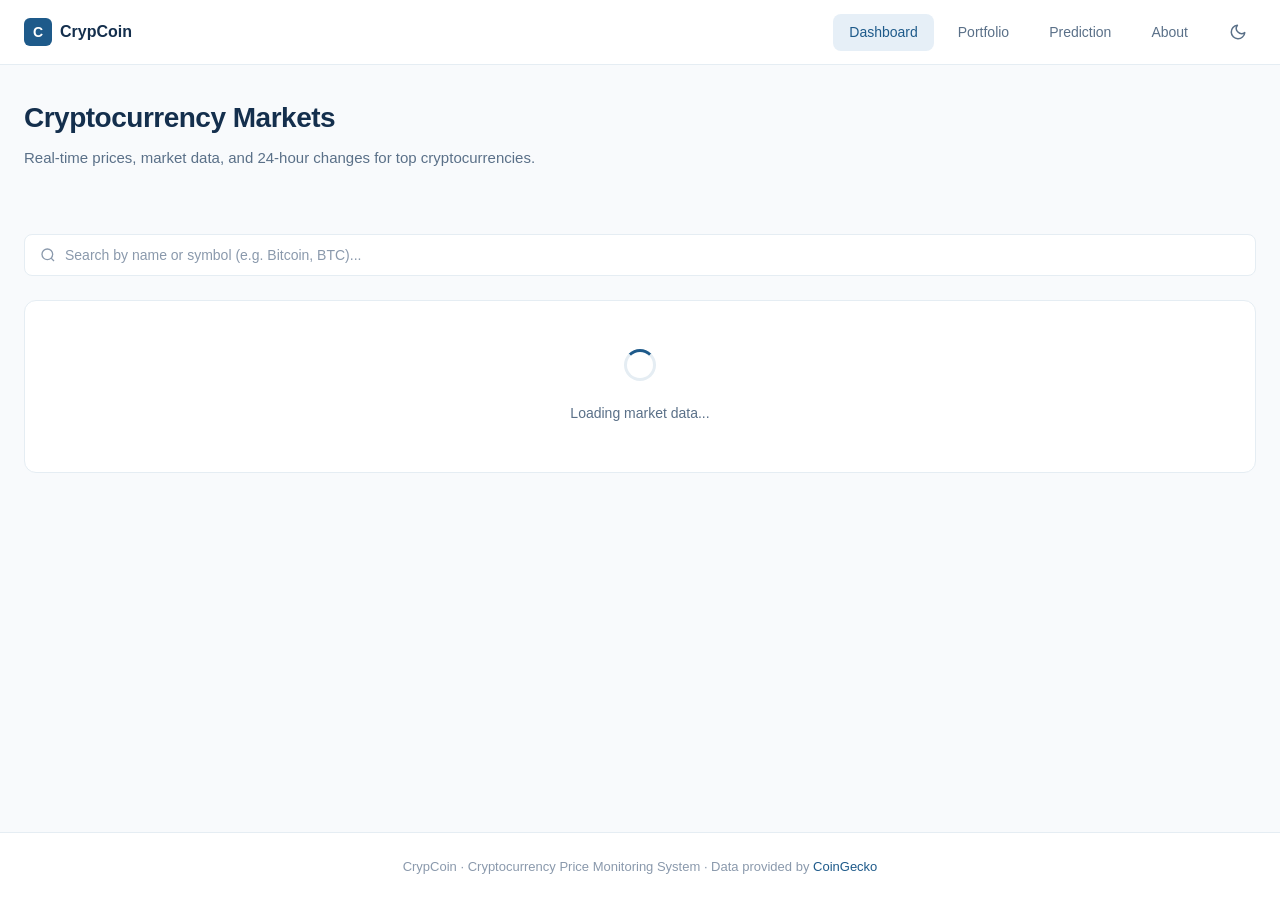
==== commit de885a6f: "fixed bug" ====
--- a/crypto-app/index.html
+++ b/crypto-app/index.html
@@ -26,7 +26,7 @@
     <header class="site-header">
         <div class="header-container">
             <a href="index.html" class="logo">
-                <span class="logo-mark">F</span>
+                <span class="logo-mark">C</span>
                 <span>CrypCoin</span>
             </a>
             <nav class="main-nav">
@@ -74,18 +74,21 @@
         </div>
 
         <!-- Global market stats -->
-        <div id="global-stats" class="stat-grid">
+        <div id="global-stats" class="stat-grid"
+             aria-live="polite" aria-label="Global market statistics">
             <!-- Populated by dashboard.js -->
         </div>
 
         <!-- Search -->
-        <div class="search-wrapper">
-            <svg class="search-icon" viewBox="0 0 24 24" fill="none" stroke="currentColor" stroke-width="2">
+        <div class="search-wrapper" role="search">
+            <svg class="search-icon" viewBox="0 0 24 24" fill="none" stroke="currentColor" stroke-width="2"
+                 aria-hidden="true">
                 <circle cx="11" cy="11" r="8"></circle>
                 <line x1="21" y1="21" x2="16.65" y2="16.65"></line>
             </svg>
             <input type="text" id="search-input" class="search-input"
                    placeholder="Search by name or symbol (e.g. Bitcoin, BTC)..."
+                   aria-label="Search cryptocurrencies by name or symbol"
                    autocomplete="off">
         </div>
 
@@ -102,7 +105,8 @@
                         <th class="numeric hide-mobile">Volume (24h)</th>
                     </tr>
                 </thead>
-                <tbody id="coin-table-body">
+                <tbody id="coin-table-body"
+                       aria-live="polite" aria-label="Cryptocurrency prices">
                     <!-- Populated by dashboard.js -->
                 </tbody>
             </table>
